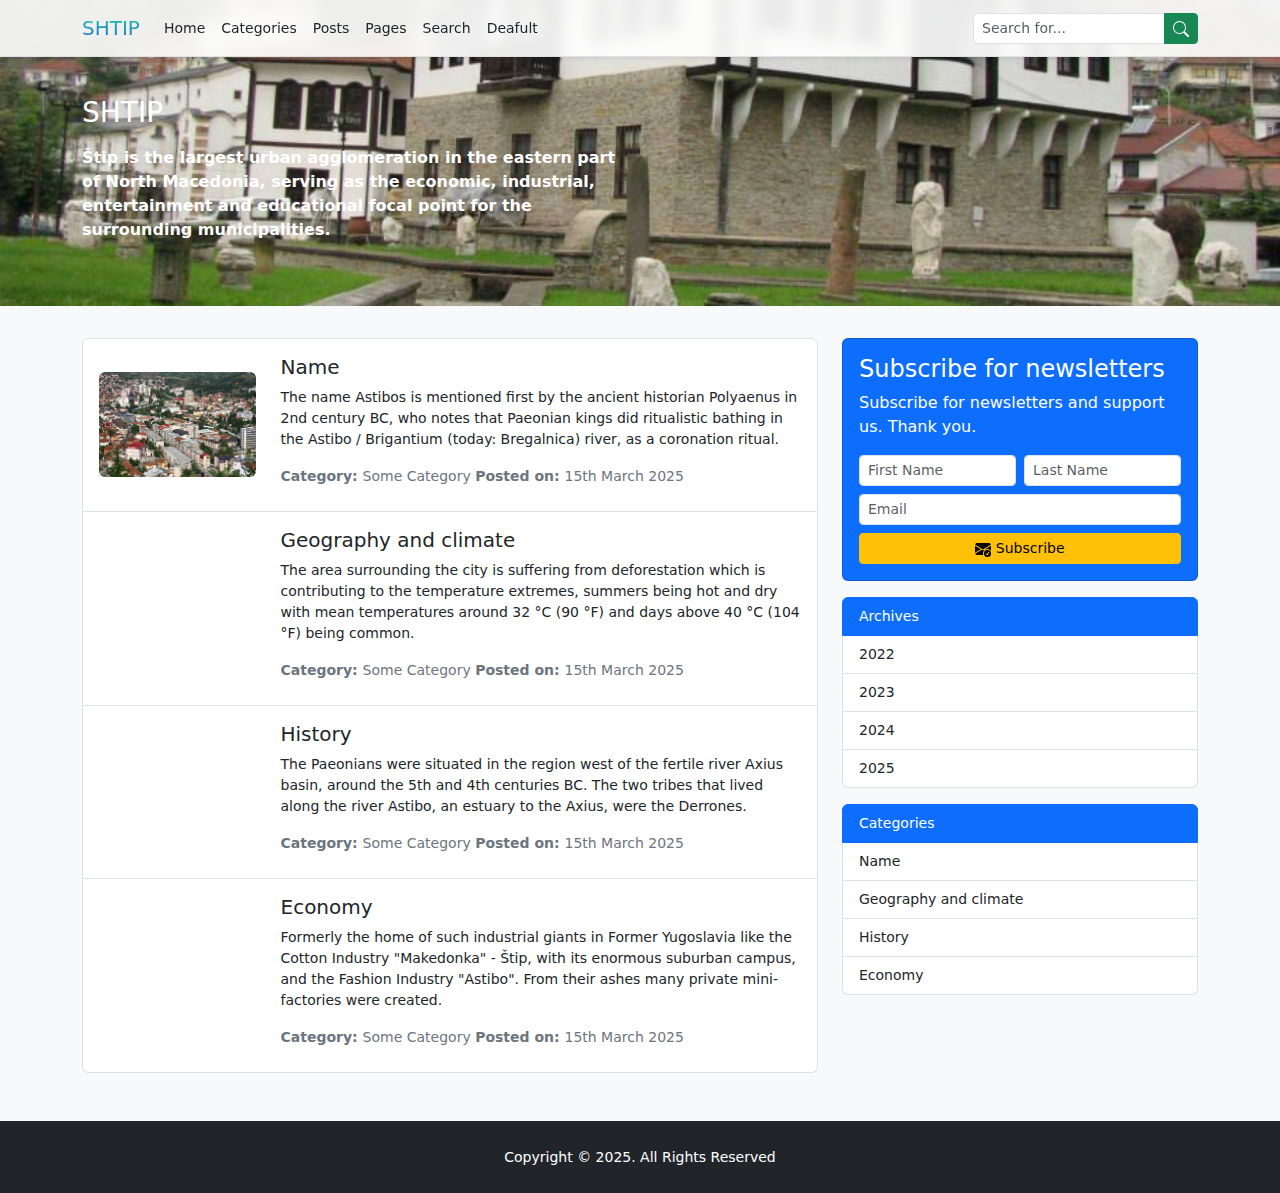
==== deafult.html @ 3d7cdb47 "blog" ====
<!DOCTYPE html>
<html lang="en">
<head>
    <meta charset="UTF-8">
    <meta name="viewport" content="width=device-width, initial-scale=1.0">
    <title>Home Template</title>
    <link rel="stylesheet" href="https://cdn.jsdelivr.net/npm/bootstrap@5.3.3/dist/css/bootstrap.min.css">
    <link rel="stylesheet" href="style.css">
</head>
<body class="bg-light">

<!--Navbar-->

<nav class="navbar navbar-expand-lg bg-white small border-bottom shadow-sm fixed-top custom-nav" style="--bs-bg-opacity: .9;">
    <div class="container">
        <a href="index.html" class="navbar-brand">
            <span class="brand-style brand-gradient">
                SHTIP
            </span>
        </a>
        <button
            type="button"
            class="navbar-toggler"
            data-bs-toggle="collapse"
            data-bs-target="#blog-navbar"
            aria-controls="blog-navbar"
            aria-expanded="false"
            aria-label="Toggle Navigation">
            <span class="navbar-toggler-icon"></span>
        </button>
        <div class="collapse navbar-collapse" id="blog-navbar">
            <ul class="navbar-nav me-auto mb-2 mb-lg-0">
                <li class="nav-item">
                    <a href="index.html" class="nav-link text-dark">Home</a>
                </li>
                <li class="nav-item">
                    <a href="deafult.html" class="nav-link text-dark">Categories</a>
                </li>
                <li class="nav-item">
                    <a href="posts.html" class="nav-link text-dark">Posts</a>
                </li>
                <li class="nav-item">
                    <a href="page.html" class="nav-link text-dark">Pages</a>
                </li>
                <li class="nav-item">
                    <a href="search.html" class="nav-link text-dark">Search</a>
                </li>
                <li class="nav-item">
                    <a href="deafult.html" class="nav-link text-dark">Deafult</a>
                </li>
            </ul>
            <form role="search" class="d-flex">
                <div class="input-group">
                    <input type="search" class="form-control form-control-sm" placeholder="Search for...">
                    <button type="submit" class="btn btn-sm btn-success">
                        <svg xmlns="http://www.w3.org/2000/svg" width="16" height="16" fill="currentColor" class="bi bi-search" viewBox="0 0 16 16">
                            <path d="M11.742 10.344a6.5 6.5 0 1 0-1.397 1.398h-.001q.044.06.098.115l3.85 3.85a1 1 0 0 0 1.415-1.414l-3.85-3.85a1 1 0 0 0-.115-.1zM12 6.5a5.5 5.5 0 1 1-11 0 5.5 5.5 0 0 1 11 0"/>
                          </svg>
                    </button>
                </div>
            </form>
        </div>
    </div>
</nav>
<!--Navbar-->

<!--Page Header-->
<header class="main-page-header py-5 mb-3">
    <div class="container">
        <div class="row">
            <div class="col-md-6">
                <div class="page-header-holder mt-5 text-white">
                    <h1 class="fs-3">SHTIP </h1>
                    <p>
                        <p><b>Štip is the largest urban agglomeration in the eastern part of North Macedonia, serving as the economic, industrial, entertainment and educational focal point for the surrounding municipalities.</p></b>
                </div>
            </div>
        </div>
    </div>
</header>
<!--Page Header-->

<!--Post Loop-->
<section class="post-loop py-3 mb-3">
    <div class="container">
        <div class="row">
            <div class="col-md-8">
                <div class="list-group mb-3">
                    <a href="#" class="list-group-item list-group-item-action text-dark">
                        <article class="row align-items-center">
                            <div class="col-md-3">
                                <img src="1280px-Štip_23.jpeg" alt="" class="img-fluid rounded">
                            </div>
                            <div class="col-md-9">
                                <h3 class="fs-5 mt-2">Name </h3>
                                <p class="fw-light small">The name Astibos is mentioned first by the ancient historian Polyaenus in 2nd century BC, who notes that Paeonian kings did ritualistic bathing in the Astibo / Brigantium (today: Bregalnica) river, as a coronation ritual.</p>
                                <p class="text-secondary small">
                                    <strong>Category: </strong> Some Category
                                    <strong>Posted on: </strong> 15th March 2025
                                </p>
                            </div>
                        </article>
                    </a>
                    <a href="#" class="list-group-item list-group-item-action text-dark">
                        <article class="row align-items-center">
                            <div class="col-md-3">
                                <img src="img/Sv._Arhangel_Mihail_vo_Štip_17.JPG" alt="" class="img-fluid rounded">
                            </div>
                            <div class="col-md-9">
                                <h3 class="fs-5 mt-2">Geography and climate</h3>
                                <p class="fw-light small">The area surrounding the city is suffering from deforestation which is contributing to the temperature extremes, summers being hot and dry with mean temperatures around 32 °C (90 °F) and days above 40 °C (104 °F) being common. </p>
                                <p class="text-secondary small">
                                    <strong>Category: </strong> Some Category
                                    <strong>Posted on: </strong> 15th March 2025
                                </p>
                            </div>
                        </article>
                    </a>
                    <a href="#" class="list-group-item list-group-item-action text-dark">
                        <article class="row align-items-center">
                            <div class="col-md-3">
                                <img src="img/Stip-kraiXIXv.jpg" alt="" class="img-fluid rounded">
                            </div>
                            <div class="col-md-9">
                                <h3 class="fs-5 mt-2">History </h3>
                                <p class="fw-light small">The Paeonians were situated in the region west of the fertile river Axius basin, around the 5th and 4th centuries BC. The two tribes that lived along the river Astibo, an estuary to the Axius, were the Derrones. </p>
                                <p class="text-secondary small">
                                    <strong>Category: </strong> Some Category
                                    <strong>Posted on: </strong> 15th March 2025
                                </p>
                            </div>
                        </article>
                    </a>
                    <a href="#" class="list-group-item list-group-item-action text-dark">
                        <article class="row align-items-center">
                            <div class="col-md-3">
                                <img src="img/Безистен_во_Штип.jpg" alt="" class="img-fluid rounded">
                            </div>
                            <div class="col-md-9">
                                <h3 class="fs-5 mt-2">Economy </h3>
                                <p class="fw-light small">Formerly the home of such industrial giants in Former Yugoslavia like the Cotton Industry "Makedonka" - Štip, with its enormous suburban campus, and the Fashion Industry "Astibo". From their ashes many private mini-factories were created.</p>
                                <p class="text-secondary small">
                                    <strong>Category: </strong> Some Category
                                    <strong>Posted on: </strong> 15th March 2025
                                </p>
                            </div>
                        </article>
                    </a>
                </div>
            </div>
            <div class="col-md-4">
                <div class="card text-bg-primary mb-3">
                    <div class="card-body">
                        <h3 class="fs-4">Subscribe for newsletters</h3>
                    <p>Subscribe for newsletters and support us. Thank you. </p>
                    <form>
                        <div class="row gx-2">
                            <div class="col-md-6">
                                <div class="mb-2">
                                    <input type="text" class="form-control form-control-sm" placeholder="First Name" required>
                                </div>
                            </div>
                            <div class="col-md-6">
                                <div class="mb-2">
                                    <input type="text" class="form-control form-control-sm" placeholder="Last Name" required>
                                </div>
                            </div>
                            <div class="col-md-12">
                                <div class="mb-2">
                                    <input type="email" class="form-control form-control-sm" placeholder="Email" required>
                                </div>
                            </div>
                            <div class="col-md-12">
                                <div class="d-grid">
                                   <button
                                       type="submit"
                                       class="btn btn-warning btn-sm">
                                       <svg xmlns="http://www.w3.org/2000/svg" width="16" height="16" fill="currentColor" class="bi bi-envelope-check-fill" viewBox="0 0 16 16">
                                        <path d="M.05 3.555A2 2 0 0 1 2 2h12a2 2 0 0 1 1.95 1.555L8 8.414zM0 4.697v7.104l5.803-3.558zM6.761 8.83l-6.57 4.026A2 2 0 0 0 2 14h6.256A4.5 4.5 0 0 1 8 12.5a4.49 4.49 0 0 1 1.606-3.446l-.367-.225L8 9.586zM16 4.697v4.974A4.5 4.5 0 0 0 12.5 8a4.5 4.5 0 0 0-1.965.45l-.338-.207z"/>
                                        <path d="M16 12.5a3.5 3.5 0 1 1-7 0 3.5 3.5 0 0 1 7 0m-1.993-1.679a.5.5 0 0 0-.686.172l-1.17 1.95-.547-.547a.5.5 0 0 0-.708.708l.774.773a.75.75 0 0 0 1.174-.144l1.335-2.226a.5.5 0 0 0-.172-.686"/>
                                      </svg>   
                                       Subscribe
                                    </button>
                                </div>
                            </div>
                        </div>
                    </form>
                </div>
                </div>
                <ul class="list-group small mb-3">
                    <li class="list-group-item active">Archives</li>
                    <li class="list-group-item list-group-item-action">
                         <a href="#" class="text-decoration-none text-dark">2022</a>
                    </li>
                    <li class="list-group-item list-group-item-action">
                        <a href="#" class="text-decoration-none text-dark">2023</a>
                   </li>
                   <li class="list-group-item list-group-item-action">
                    <a href="#" class="text-decoration-none text-dark">2024</a>
               </li>
               <li class="list-group-item list-group-item-action">
                <a href="#" class="text-decoration-none text-dark">2025</a>
           </li>
                </ul>
                <ul class="list-group small mb-3">
                    <li class="list-group-item active">Categories</li>
                    <li class="list-group-item list-group-item-action">
                         <a href="#" class="text-decoration-none text-dark">Name</a>
                    </li>
                    <li class="list-group-item list-group-item-action">
                        <a href="#" class="text-decoration-none text-dark">Geography and climate</a>
                   </li>
                   <li class="list-group-item list-group-item-action">
                    <a href="#" class="text-decoration-none text-dark">History</a>
               </li>
               <li class="list-group-item list-group-item-action">
                <a href="#" class="text-decoration-none text-dark">Economy</a>
           </li>
                </ul>
            </div>
        </div>
    </div>
</section>
<!--Post Loop-->

<!--Blog Footer-->
<footer class="main-footer text-bg-dark p-4 text-center">
    <p class="m-0"><small>Copyright &copy; 2025. All Rights Reserved</small></p>
</footer>
<!--Blog Footer-->


    <script src="	https://cdn.jsdelivr.net/npm/bootstrap@5.3.3/dist/js/bootstrap.bundle.min.js"></script>
</body>
</html>
---- style.css ----
.brand-gradient{
        
    background: #2667cf; /* fallback for old browsers */
    background: -webkit-linear-gradient(to top, #2667cf, #14c8a4); /* Chrome 10-25, Safari 5.1-6 */
    background: linear-gradient(to top, #2667cf, #14c8a4); /* W3C, IE 10+/ Edge, Firefox 16+, Chrome 26+, Opera 12+, Safari 7+ */
    -webkit-background-clip: text;
    background-clip: text;
    color: transparent;
  
  
      }
      .banner-holder, .main-page-header{
        background-image: url(ece5eacd1ca6efab190063ab33b96321.png);
        background-size: cover;
        background-position: bottom;
      }
      .custom-nav{
        backdrop-filter: blur(8px);
      }
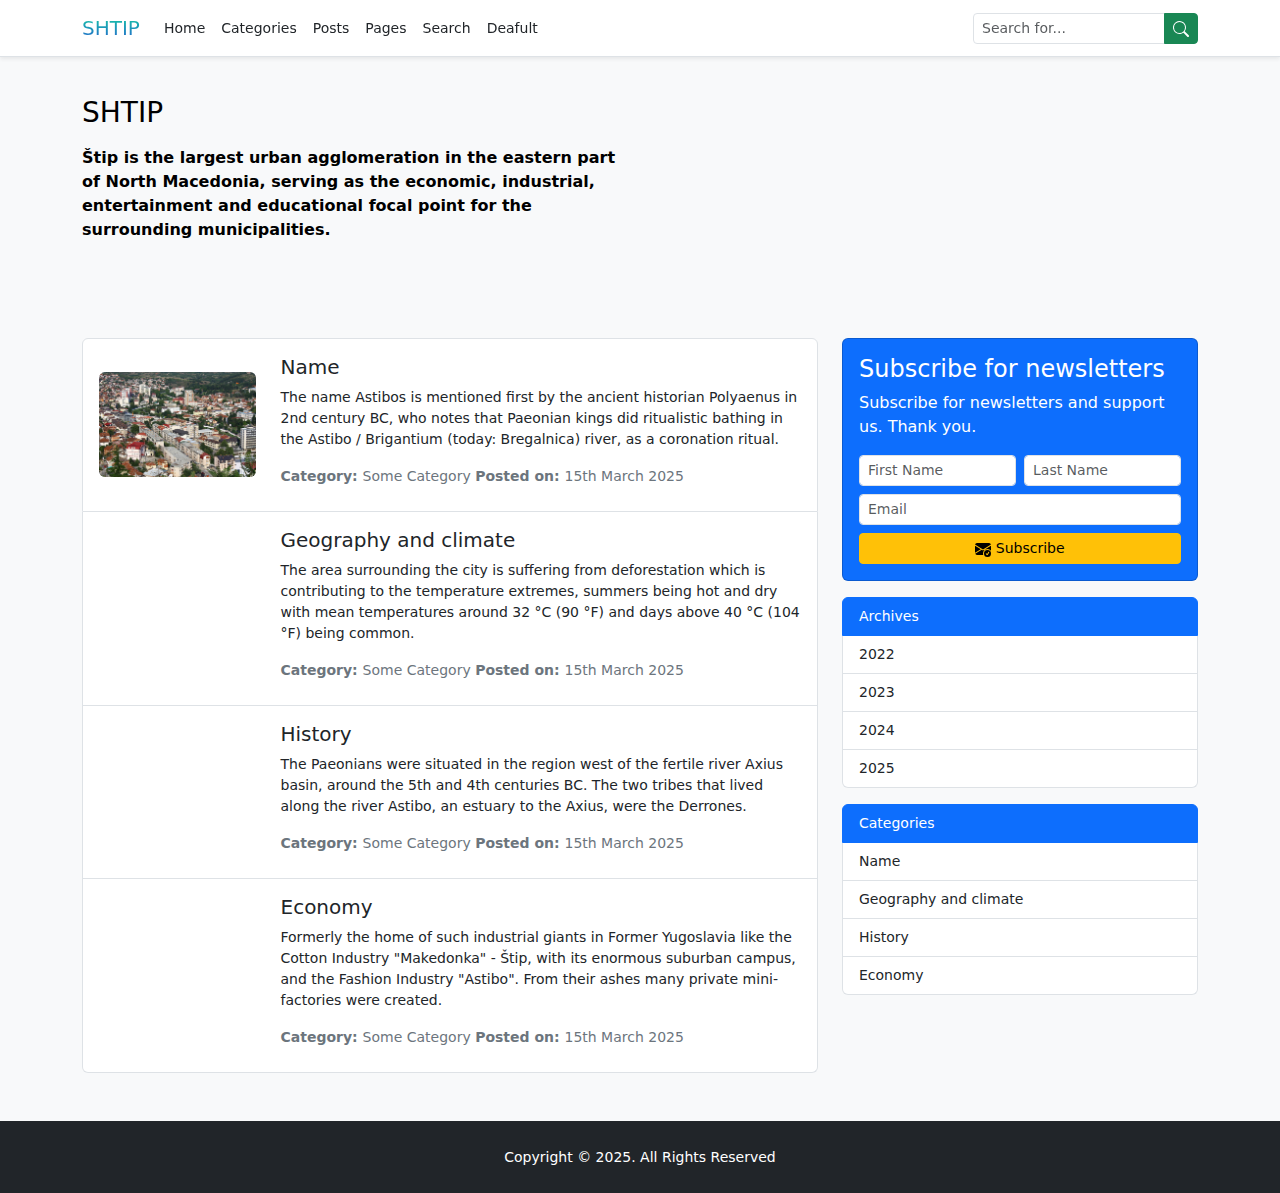
==== commit a52a8c16: "Update deafult.html" ====
--- a/deafult.html
+++ b/deafult.html
@@ -69,7 +69,7 @@
     <div class="container">
         <div class="row">
             <div class="col-md-6">
-                <div class="page-header-holder mt-5 text-white">
+                <div class="page-header-holder mt-5 text-black">
                     <h1 class="fs-3">SHTIP </h1>
                     <p>
                         <p><b>Štip is the largest urban agglomeration in the eastern part of North Macedonia, serving as the economic, industrial, entertainment and educational focal point for the surrounding municipalities.</p></b>
@@ -232,4 +232,4 @@
 
     <script src="	https://cdn.jsdelivr.net/npm/bootstrap@5.3.3/dist/js/bootstrap.bundle.min.js"></script>
 </body>
-</html>+</html>
--- a/style.css
+++ b/style.css
@@ -10,7 +10,7 @@
   
       }
       .banner-holder, .main-page-header{
-        background-image: url(ece5eacd1ca6efab190063ab33b96321.png);
+        background-image: https://dynamic-media-cdn.tripadvisor.com/media/photo-o/2a/62/fc/37/caption.jpg?w=600&h=-1&s=1;
         background-size: cover;
         background-position: bottom;
       }
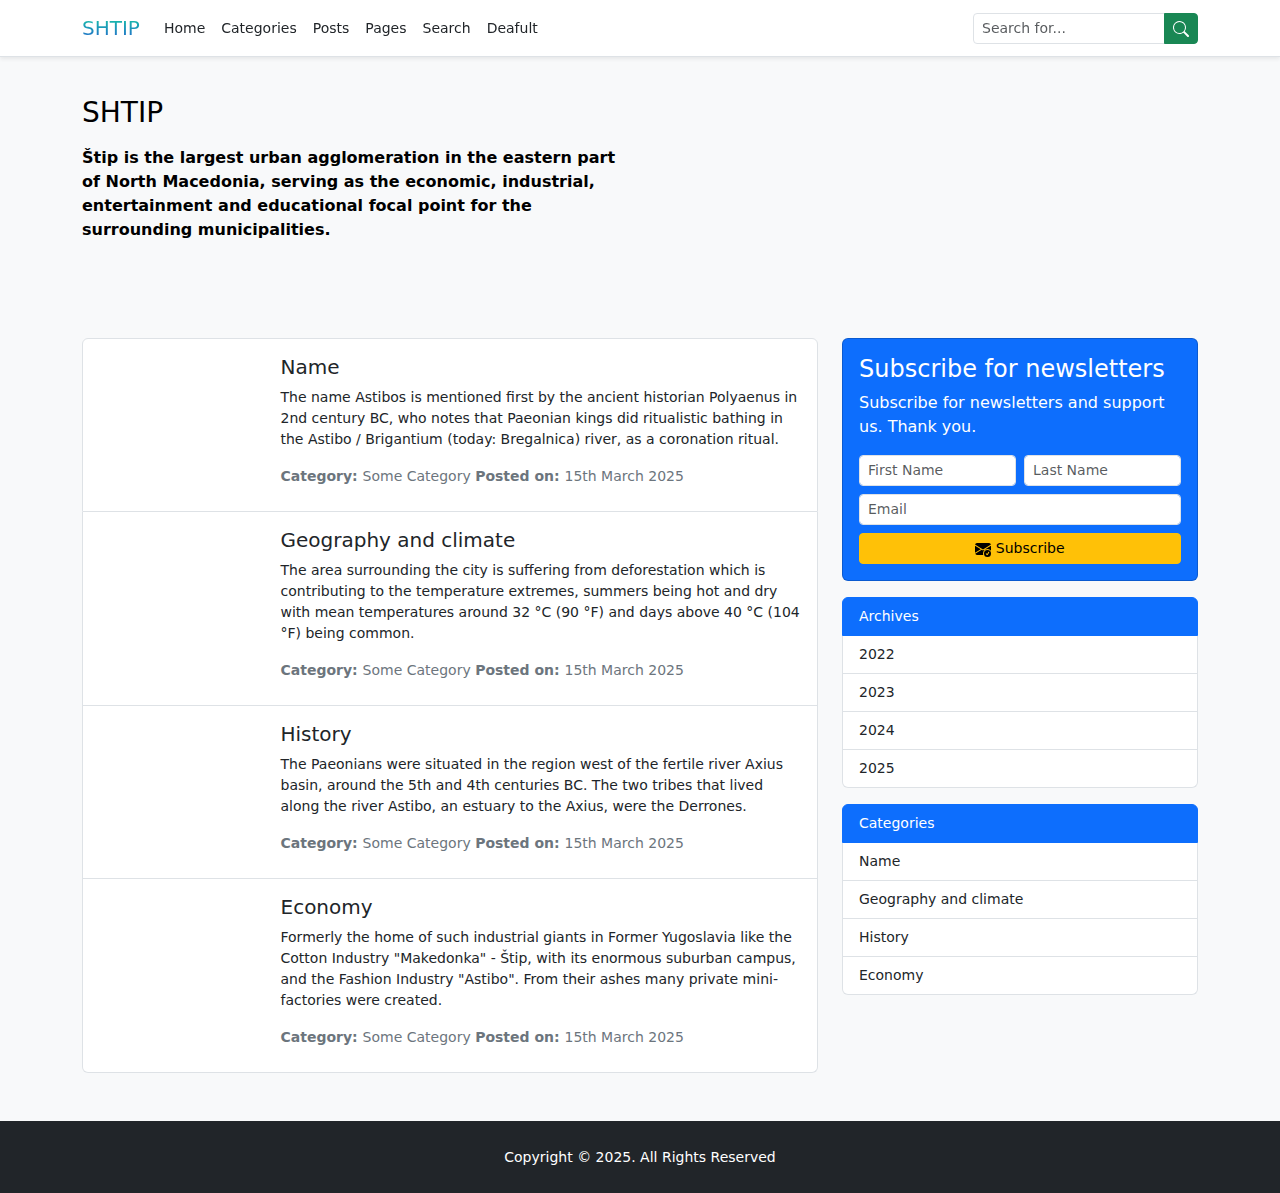
==== commit 148b0d44: "Update deafult.html" ====
--- a/deafult.html
+++ b/deafult.html
@@ -89,7 +89,7 @@
                     <a href="#" class="list-group-item list-group-item-action text-dark">
                         <article class="row align-items-center">
                             <div class="col-md-3">
-                                <img src="1280px-Štip_23.jpeg" alt="" class="img-fluid rounded">
+                                <img src="https://upload.wikimedia.org/wikipedia/commons/e/e9/%C5%A0tip_23.JPG" alt="" class="img-fluid rounded">
                             </div>
                             <div class="col-md-9">
                                 <h3 class="fs-5 mt-2">Name </h3>
@@ -104,7 +104,7 @@
                     <a href="#" class="list-group-item list-group-item-action text-dark">
                         <article class="row align-items-center">
                             <div class="col-md-3">
-                                <img src="img/Sv._Arhangel_Mihail_vo_Štip_17.JPG" alt="" class="img-fluid rounded">
+                                <img src="https://images.myguide-cdn.com/macedonia/companies/shtip-central-square/large/shtip-central-square-187348.jpg" alt="" class="img-fluid rounded">
                             </div>
                             <div class="col-md-9">
                                 <h3 class="fs-5 mt-2">Geography and climate</h3>
@@ -119,7 +119,7 @@
                     <a href="#" class="list-group-item list-group-item-action text-dark">
                         <article class="row align-items-center">
                             <div class="col-md-3">
-                                <img src="img/Stip-kraiXIXv.jpg" alt="" class="img-fluid rounded">
+                                <img src="https://www.shutterstock.com/image-photo/landscapes-locations-city-shtip-northern-260nw-1752348539.jpg" alt="" class="img-fluid rounded">
                             </div>
                             <div class="col-md-9">
                                 <h3 class="fs-5 mt-2">History </h3>
@@ -134,7 +134,7 @@
                     <a href="#" class="list-group-item list-group-item-action text-dark">
                         <article class="row align-items-center">
                             <div class="col-md-3">
-                                <img src="img/Безистен_во_Штип.jpg" alt="" class="img-fluid rounded">
+                                <img src="https://mymacedoniablog.wordpress.com/wp-content/uploads/2019/04/dv-542-stip-st-ilija-mosque.jpg" alt="" class="img-fluid rounded">
                             </div>
                             <div class="col-md-9">
                                 <h3 class="fs-5 mt-2">Economy </h3>
